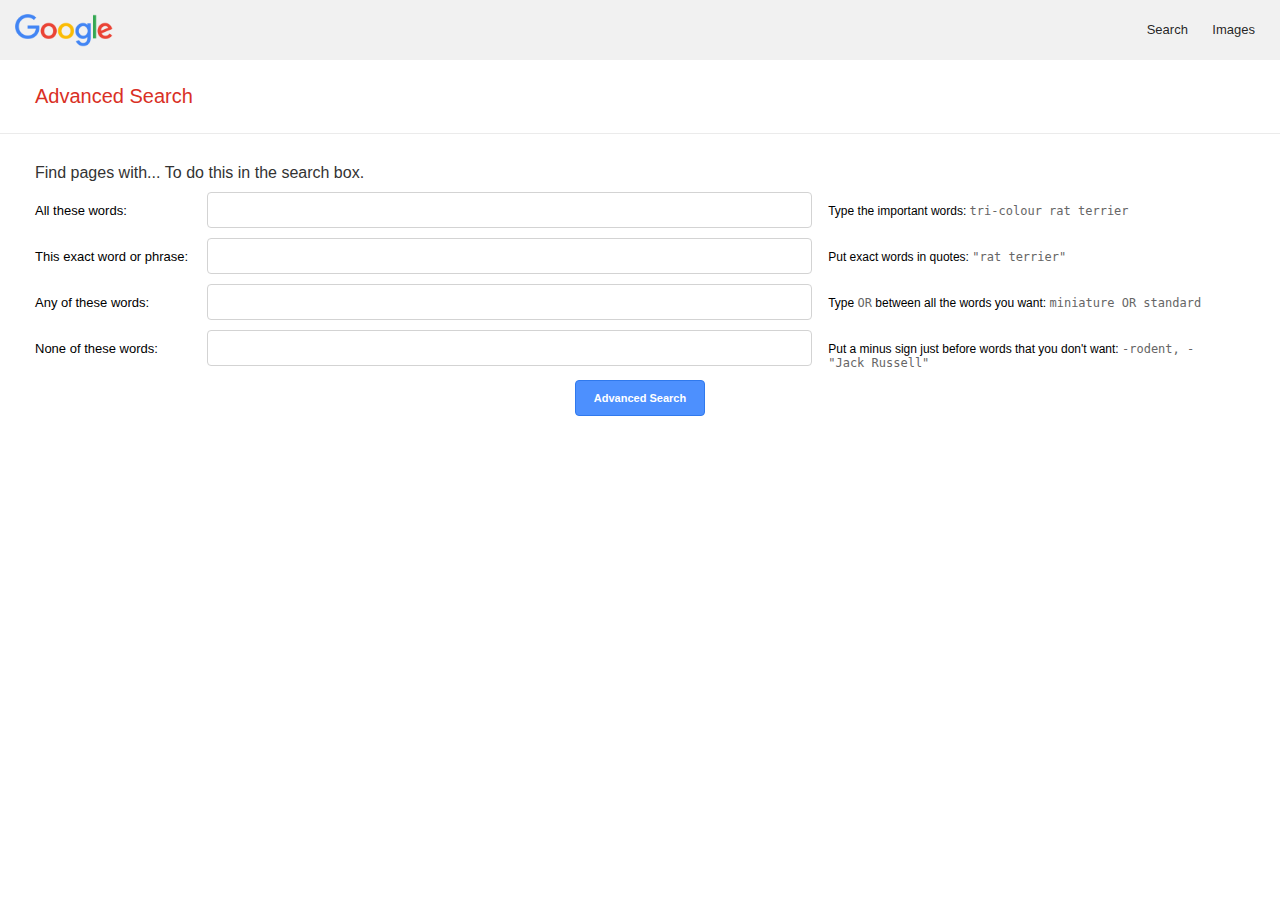
==== advanced_search.html @ fc26d266 "Initial upload" ====
<!DOCTYPE html>
<html lang="en>">
    <head>
        <title>Search</title>
        <link rel="stylesheet" type="text/css" href="styles.css">
    </head>
    <body id="advanced">
        <header>
            <a href="index.html"><img src="images/googlelogo.png" alt="Google"></a>
            <ul>
                <li><a href="index.html">Search</a></li>
                <li><a href="image_search.html">Images</a></li>
            </ul>
        </header>
        <div class="appbar">
            <h2>Advanced Search</h2>
        </div>
        <form action="https://google.com/search">
            <div>
                <span class="tablehead">Find pages with...</span>
                <span class="tablehead">To do this in the search box.</span>
            </div>
            <div>
                <label for="as_q">All these words</label>
                <input type="text" name="as_q">
                <p class="explain">Type the important words: <span class="example">tri-colour rat terrier</span></p>
            </div>
            <div>
                <label for="as_q">This exact word or phrase</label>
                <input type="text" name="as_epq">
                <p class="explain">Put exact words in quotes: <span class="example">"rat terrier"</span></p>
            </div>
            <div>
                <label for="as_oq">Any of these words</label>
                <input type="text" name="as_oq">
                <p class="explain">Type <span class="example">OR</span> between all the words you want: <span class="example">miniature OR standard</span></p>
            </div>
            <div>
                <label for="as_eq">None of these words</label>
                <input type="text" name="as_eq">
                <p class="explain">Put a minus sign just before words that you don't want: <span class="example">-rodent, -"Jack Russell"</span></p>
            </div>
            <input class="advanced" type="submit" value="Advanced Search">
        </form>
    </body>
</html>
---- styles.css ----
* {
    box-sizing: border-box;
}

body {
    margin: 0;
    min-height: 100vh;
    position: relative;
    font-family: Arial, Helvetica, sans-serif;
}

header {
    height: 50px;
    width: 100%;
    padding: 0 5%;
    position: absolute;
    top: 0;
}

header ul {
    float: right;
    padding: 5px 0;
    margin: 0;
    list-style: none;
}

header ul li {
    display: inline-block;
    margin: 0 10px;
    font-size: 13px;
    font-family: Arial, Helvetica, sans-serif;
    line-height: 40px;
}

body#advanced header {
    height: 60px;
    background-color: #f1f1f1;
    position: unset;
    padding: 0 15px;
}

body#advanced header > a {
    display: inline-block;
    margin: 14px 0 13px;
}

body#advanced header ul li {
    line-height: 50px;
}

body#advanced header a img {
    width: auto;
    height: 33px;
}

div.appbar {
    color: #d93025;
    padding: 25px 35px;
    border-bottom: 1px solid #ebebeb;
}

div.appbar h2 {
    font-size: 20px;
    font-weight: 400;
    margin: 0;
}

a:visited, a:link {
    color: rgba(0,0,0,0.87);
    text-decoration: none;
}

a:hover, a:active {
    text-decoration: underline;
}

main {
    width: 100%;
    padding: 3% 5%;
}

h1 {
    text-align: center;
    font-size: 60px;
    font-family: Gontserrat;
    font-weight: 300;
}

span.example {
    font-family: monospace;
    color: #666;
}

.accesibility {
    display: none;
}

div.logo {
    width: 272px;
    height: 92px;
    margin: 15% auto 1rem;
    background-image: url("images/googlelogo.png");
    background-size: contain;
    position: relative;
}

span.type {
    color: #4285f4;
    font-family: 'roboto-regular', arial, sans-serif;
    white-space: nowrap;
    position: absolute;
    bottom: 0;
    right: 5px;
}

form {
    width: 100%;
    max-width: 600px;
    margin: 0 auto;
    display: flex;
    justify-content: center;
    flex-wrap: wrap;
}

body#advanced form {
    max-width: unset;
    display: block;
    padding: 30px 35px;
}

body#advanced form div {
    margin-bottom: 10px;
}

body#advanced form div span.tablehead {
    font-size: 16px;
    color: #333;
    display: inline-block;
}

label {
    display: inline-block;
    width: 13%;
    font-family: Arial, Helvetica, sans-serif;
    margin: auto 1em;
}

body#advanced form label {
    margin: 0 10px 0 0;
    font-size: 13px;
}

label::after {
    content: ': ';
}

input {
    display: block;
    height: 44px;
    padding: 6px 18px;
    border-radius: 22px;
    border: 1px solid lightgrey;
}

input:focus{
    outline: none;
    box-shadow: grey;
}

input[type=search] {
    width: 100%;
    margin: 0 auto 2rem;
    padding-left: 44px;
}

input[type=search]:hover, input[type=search]:focus {
    box-shadow: 0 1px 6px rgba(32,33,36,.28);
    border-color: rgba(223,225,229,0);
}

div.buttons-container {
    margin: 0 auto;
    display: flex;
    justify-content: flex-start;
    max-width: 584px;
}

input[type=submit] {
    height: 36px;
    border-radius: 4px;
    font-size: 14px;
    font-family: Arial, Helvetica, sans-serif;
    margin: 0 4px;
    background-color: #f2f2f2;
    border: 1px solid #f2f2f2;
    color: #5F6368
}

input[type=submit]:hover {
    box-shadow: 0 1px 1px rgba(0,0,0,0.1);
    background-image: linear-gradient(top,#f8f8f8,#f1f1f1);
    background-color: #f8f8f8;
    border: 1px solid #c6c6c6;
    color: #222;
}

input.advanced {
    font-size: 11px;
    font-weight: bold;
    color: white;
    border: 1px solid #3079ed;
    background-color: #4d90fe;
    background-image: linear-gradient(top,#4d90fe,#4787ed);
    background-image: -moz-linear-gradient(top,#4d90fe,#4787ed);
    margin: 0 auto;
}

input[type=text] {
    display: inline-block;
    height: 36px;
    width: 40%;
    border-radius: 4px;
    font-size: 14px;
    font-family: Arial, Helvetica, sans-serif;
}

body#advanced form input[type=text] {
    width: 50%;
}

div#search {
    position: relative;
    width: 100%;
    
}

div#search svg {
    position: absolute;
    top: 10px;
    left: 12px;
}

div#search svg path {
    fill: #9aa0a6;
}

p.explain {
    display: inline-table;
    width: 33%;
    font-size: 12px;
    font-family: Arial, Helvetica, sans-serif;
    margin: auto 1em;
}

footer {
    width: 100%;
    color: rgba(0,0,0,.54);
    font-family: Arial, Helvetica, sans-serif;
    background-color: rgb(242, 242, 242);
    border-top: 1px solid #e4e4e4;
    position: absolute;
    bottom: 0;
}

footer a:link, footer a:hover, footer a:active, footer a:visited {
    color: rgba(0,0,0,.54);
}

footer div {
    width: 100%;
    padding: 0 30px;
    line-height: 40px;
    font-size: 15px;
    border-bottom: 1px solid #e4e4e4;
}

footer div.links {
    padding: 0;
}

footer div ul {
    padding: 0;
    margin: 0;
    width: 50%;
    display: inline;
}

footer div ul.right {
    float: right;
}

footer div ul li {
    margin-left: 30px;
    display: inline-block;
    text-decoration: none;
}

footer div ul li a {
    font-size: 14px;
}

footer div ul.right li {
    float: right;
    margin: 0 30px 0 0;
}
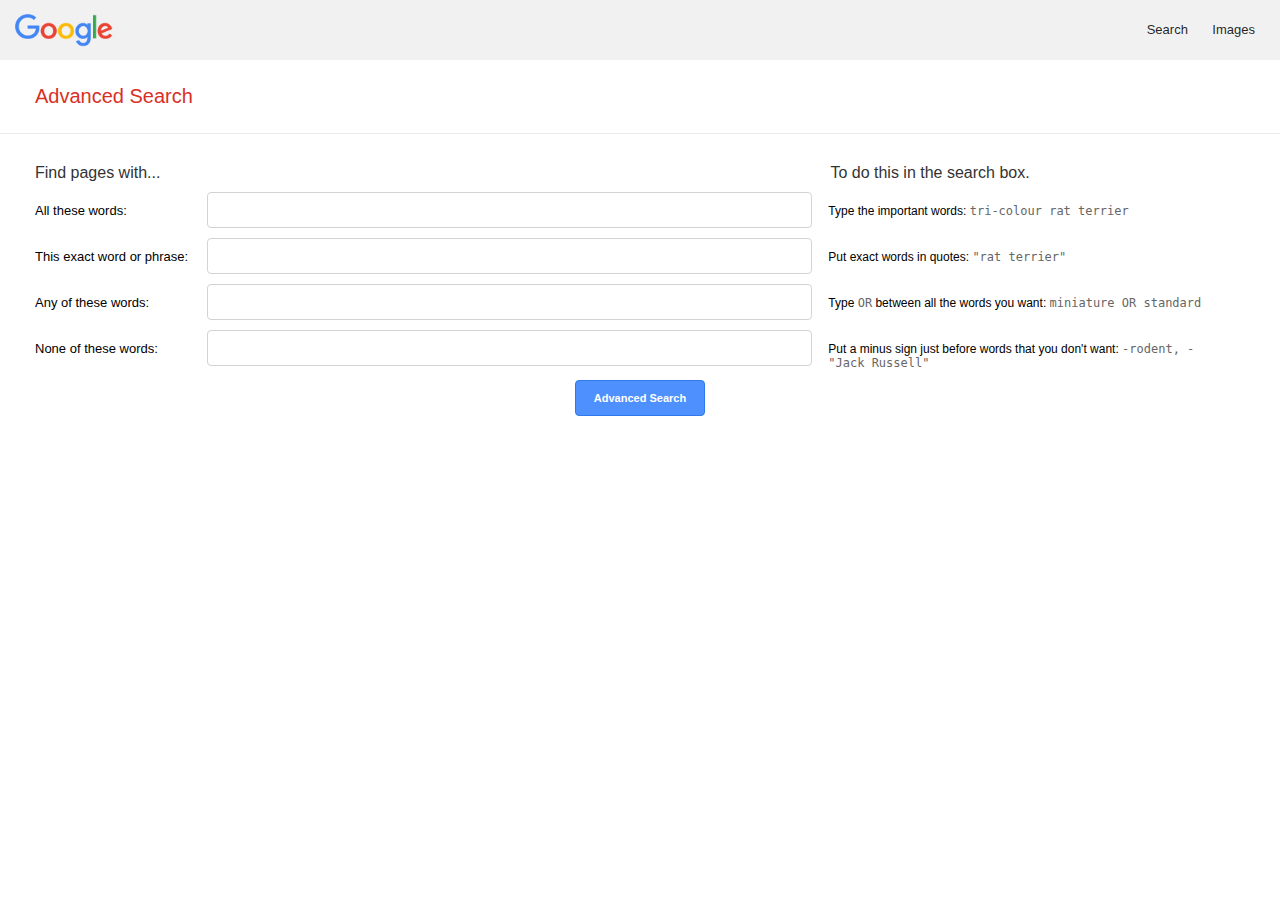
==== commit 5e6d709f: "Styled column headings in advanced search" ====
--- a/advanced_search.html
+++ b/advanced_search.html
@@ -17,8 +17,9 @@
         </div>
         <form action="https://google.com/search">
             <div>
-                <span class="tablehead">Find pages with...</span>
-                <span class="tablehead">To do this in the search box.</span>
+                <span class="tablehead lable">Find pages with...</span>
+                <span class="tablehead input"></span>
+                <span class="tablehead explanation">To do this in the search box.</span>
             </div>
             <div>
                 <label for="as_q">All these words</label>
--- a/styles.css
+++ b/styles.css
@@ -138,11 +138,25 @@
     display: inline-block;
 }
 
+span.lable {
+    width: 13%;
+    margin: auto 1% auto 0;
+}
+
+span.input {
+    width: 50%;
+}
+
+span.explanation {
+    width: 33%;
+    margin: auto 0 auto 1%;
+}
+
 label {
     display: inline-block;
     width: 13%;
     font-family: Arial, Helvetica, sans-serif;
-    margin: auto 1em;
+    margin: auto 1% auto 0;
 }
 
 body#advanced form label {
@@ -249,7 +263,7 @@
     width: 33%;
     font-size: 12px;
     font-family: Arial, Helvetica, sans-serif;
-    margin: auto 1em;
+    margin: auto 0 auto 1%;
 }
 
 footer {
